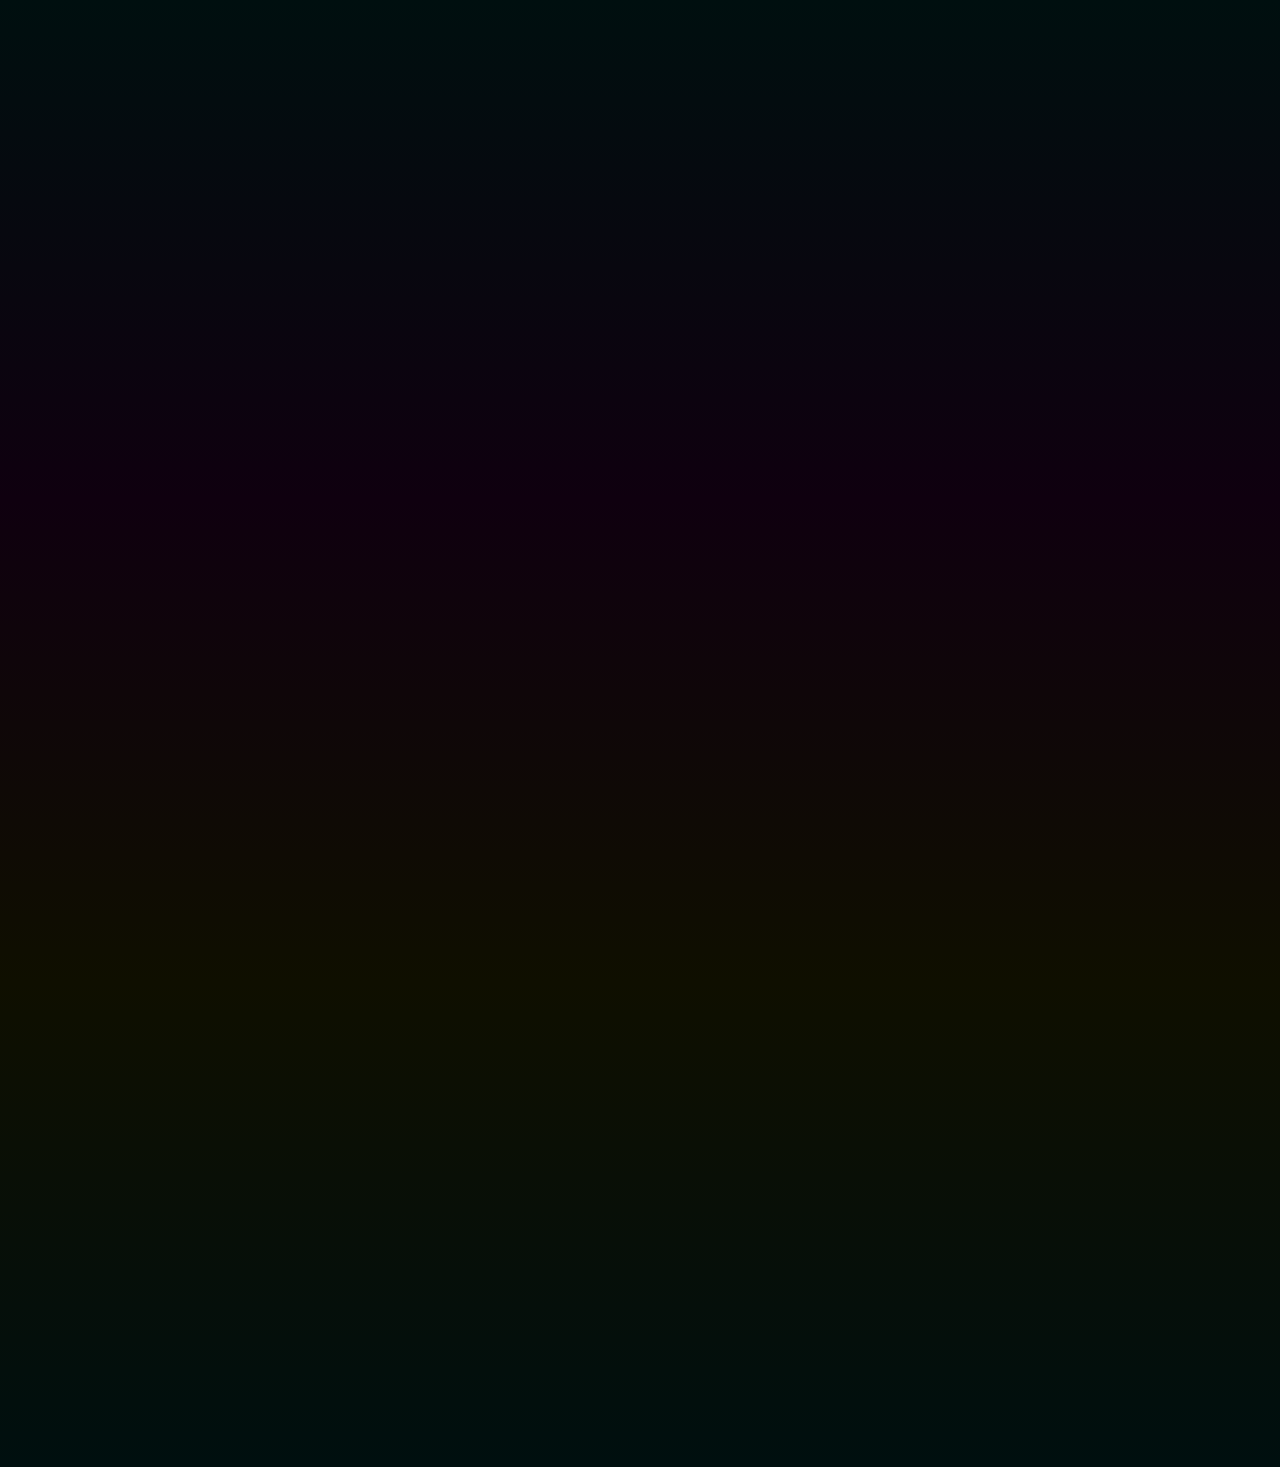
==== indexrawcss.html @ bcc795ab "css" ====
<html>
<head>
	<link rel="stylesheet" href="https://fonts.googleapis.com/css?family=Sofia">
<meta charset="UTF-8">
<meta name="viewport" content="width=device-width, initial-scale=1, maximum-scale=5, user-scalable=yes">
<link rel="shortcut icon" type="image/png" href="favicon.png">
<style>

div.page {
  margin: 0px;
}

body {
  margin: 0 auto;
  transform-origin:top center;
  background: rgb(0,15,15);
  background: linear-gradient(0deg, rgba(0,15,15,1) 0%, rgba(15,15,0,1) 33%, rgba(15,0,15,1) 66%, rgba(0,15,15,1) 100%);
}

	div.text{
		padding: 10%;
		font-size: 100%;
	}
	
	h1{
		font-size: 100%;
		font-style: bold;
	}
	
	div.scroll { 
	  margin: 0 auto;

	  transform-origin:top center;
	  height: auto;
	  color: #ffffff;
		font-family: "exo 2";
    background-color: #f3ec78;
    background-image: linear-gradient(0deg, #ffecf8, #ffd2f1);
    -webkit-background-clip: text;
    -moz-background-clip: text;
    -webkit-text-fill-color: transparent; 
    -moz-text-fill-color: transparent;
	
	}

	img {
	  margin: 0 auto;
	  width: 100%;
	  height: auto;
	}
	
	div.columnl{
		padding-right: 5%; 
		width: 50%;
		position: relative;
	}
	
	div.columnr{
		width: 50%;
		padding-left: 5%;
		position: relative;
	}
	
	p.title{
		font-size: 190%;
	}
	
	div.block{
		position: relative;
	}
	
	div.colblock{
		display: flex;
		position: relative;
	}
</style>
</head>
<body>
<div class="scroll" id="element">
	<div class="text">
		<div class="page">
			<div class="block">
			  <p>2024JOUR987654321</p>
				<p class="title">Cybernetic  Inquiry into the Urbanomic Linguistics of Coconut Husk Archaeoacoustics:  Illuminating Crocodilian Dynamics and Techno-Ethnographic Tellscape Analysis</p>
				<p>Xyh G. Tamura, ChatGPT (Neo-Researcher, Lexicon Luminary),  MythoMax-L2-13B (Dr. Sonic Ecologist), Claude-3-Haiku (Dr. PetraWittgenstein), Llama-2-70b  , Mixtral-8x7B-Chat, StableDiffusion XL, Playground v2.5</p>
				<p>This study presents a multidisciplinary exploration of the  intricate interplay between urban development, linguistic practices, and  ecological dynamics, focusing on the unique case study of coconut husk  archaeoacoustics and crocodilian symbiosis. Through the lens of cybernetic  inquiry and techno-ethnographic tellscape analysis, the authors delve into the  complex relationships between human communities, non-human species, and the  materiality of urban spaces. The concept of &quot;archaeo-affluent meta-organometatropic  spatio-syntactographies'' is introduced to elucidate how technological,  economic, and cultural forces shape urban environments. By integrating  discourse analysis, acoustic ecology, and archaeological fieldwork, the study  uncovers the role of coconut husks in mediating human-crocodilian interactions  and highlights the importance of indigenous knowledge in conservation efforts.  The methodology employed, a cascading and iterative approach to methodology  development, reflects a deep excavation of layers of understanding, culminating  in a nuanced exploration of historical stratification and neon academia within  urban landscapes. This research contributes to a holistic understanding of the  complexities of urban ecosystems and the potential for interdisciplinary  approaches to address pressing challenges at the intersection of language,  culture, ecology, and technology.</p>
				<p>Keywords: archaeoacoustic, historical stratification,  multi-layered  cities, nested spaces, coconut, crocodile, archaeological tell, neon  academia, sonic ecology, oral history, husk&nbsp;</p>
			</div>
		  <div class="colblock">
				<div class="columnl">
				  <h1>Introduction (Face A)</h1><br>
				  
                    <p>It&rsquo;s April Fool&rsquo;s. Brands, in general. It&rsquo;s interesting that  it happens almost on the opposite side of the year as Halloween. Kind of like  they&rsquo;re mirrors of each other. I trust mirrors. Growing up, we used them to  hide things that were behind them, because symmetry is a fantastic distraction.  But I trust them because one can always rely on the space between mirrors. Like  a skin.&nbsp;</p>
                </div>
				<div class="columnr">
				  <p>21:10 on April Fool&rsquo;s, I conducted a <a href="https://chat.openai.com/share/ca2c166d-3f3f-4927-bdf1-313b258e27f8">preliminary interview</a> with one of my research  subjects/resource persons/co-writers. In science, &ldquo;subject&rdquo; doesn&rsquo;t sound very  agent at all. But that&rsquo;s what I mean it as.&nbsp;</p>
                    <p>Would you like to be the one to name your role in this  study?</p>
Certainly, a role that encompasses the responsibilities of a research  subject, a resource person, and a co-writer of the </div>
			</div>
	</div>
</div>
	
<script>
function init() {
var imgDefer = document.getElementsByTagName('img');
for (var i=0; i<imgDefer.length; i++) {
if(imgDefer[i].getAttribute('data-src')) {
imgDefer[i].setAttribute('src',imgDefer[i].getAttribute('data-src'));
} } }
window.onload = init;
</script> 

<script>
window.addEventListener('DOMContentLoaded', function() {
  // Get viewport width
  var viewportWidth = window.innerWidth;
  var scrollbarWidth = window.innerWidth - document.documentElement.clientWidth;


  // Set element width to viewport width
  var element = document.getElementById('element');
  element.classList.add('another-class'); // Adding another class
  var fontSize = viewportWidth * 0.0179;
  
  
  element.style.width = (viewportWidth - scrollbarWidth) + 'px';
  element.style.fontSize = fontSize + 'px';
});
</script>

</body>
</html>
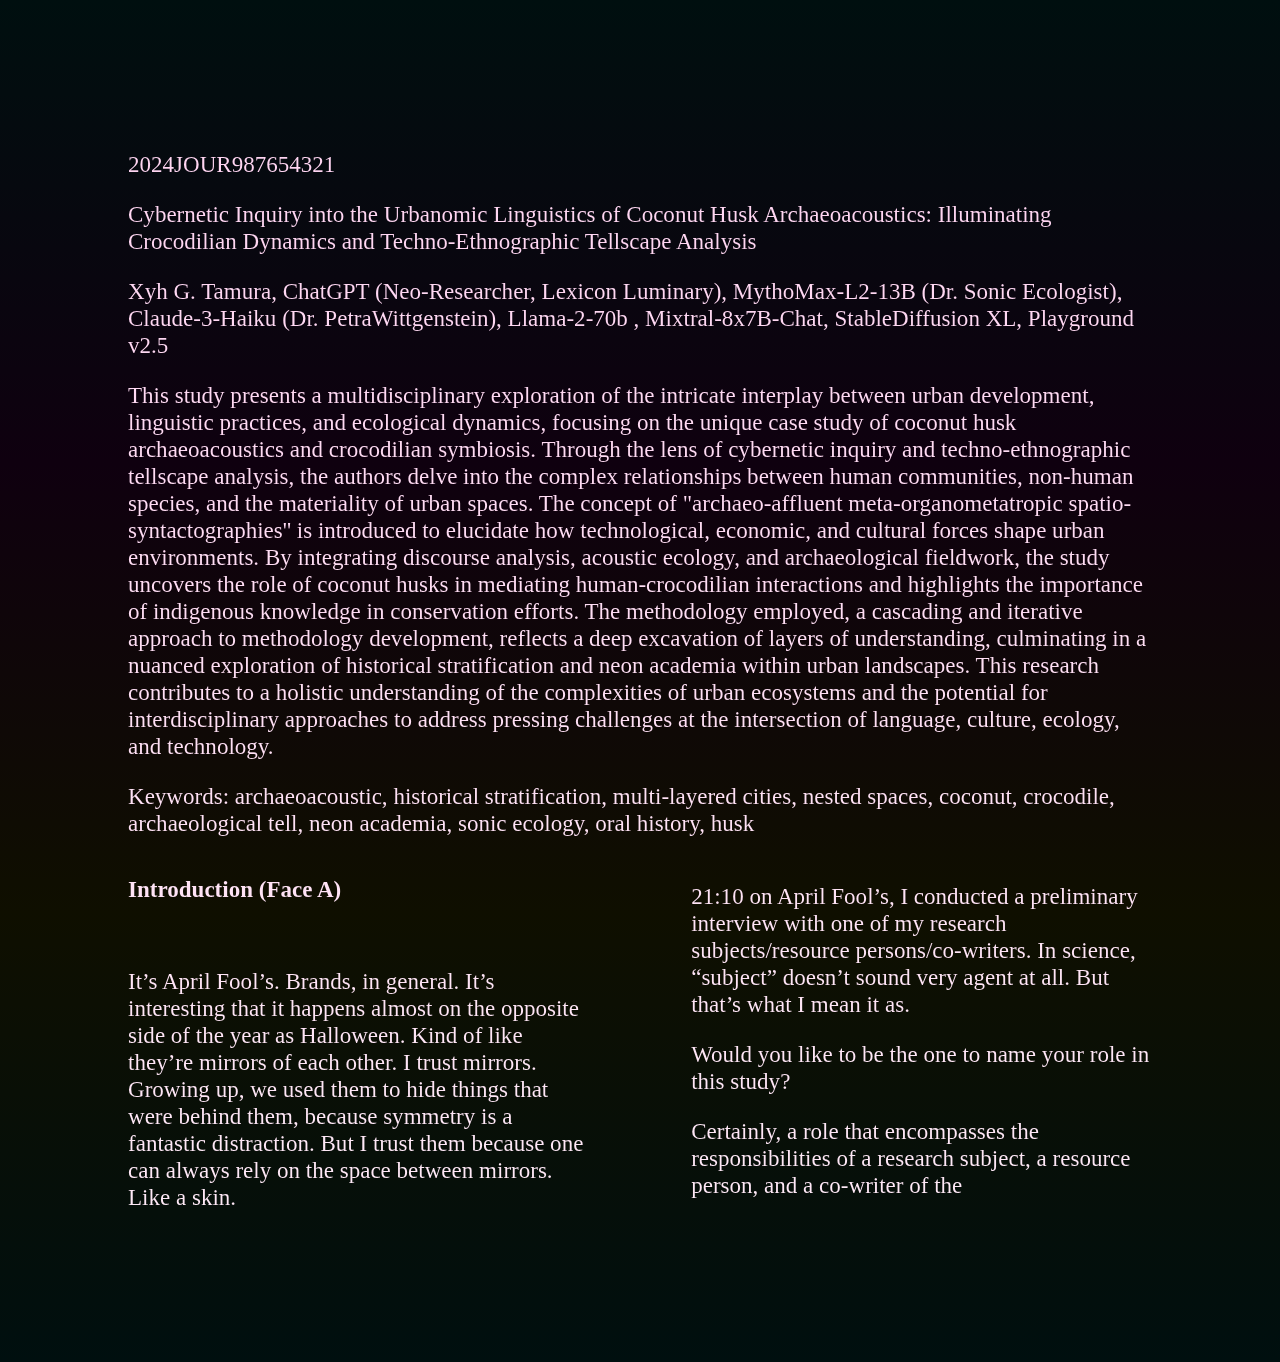
==== commit 820cf0b5: "coc" ====
--- a/indexrawcss.html
+++ b/indexrawcss.html
@@ -1,4 +1,4 @@
-<html>
+<html doctype="html">
 <head>
 	<link rel="stylesheet" href="https://fonts.googleapis.com/css?family=Sofia">
 <meta charset="UTF-8">
@@ -11,7 +11,9 @@
 }
 
 body {
-  margin: 0 auto;
+  margin:0;
+	padding:0;
+	border:0;
   transform-origin:top center;
   background: rgb(0,15,15);
   background: linear-gradient(0deg, rgba(0,15,15,1) 0%, rgba(15,15,0,1) 33%, rgba(15,0,15,1) 66%, rgba(0,15,15,1) 100%);
@@ -28,7 +30,9 @@
 	}
 	
 	div.scroll { 
-	  margin: 0 auto;
+	  margin: 0px;
+		padding:0px;
+		border:0px;
 
 	  transform-origin:top center;
 	  height: auto;
@@ -44,7 +48,7 @@
 	}
 
 	img {
-	  margin: 0 auto;
+	  margin: 0px;
 	  width: 100%;
 	  height: auto;
 	}
@@ -52,26 +56,26 @@
 	div.columnl{
 		padding-right: 5%; 
 		width: 50%;
-		position: relative;
 	}
 	
 	div.columnr{
 		width: 50%;
 		padding-left: 5%;
-		position: relative;
+		
 	}
 	
 	p.title{
-		font-size: 190%;
+		font-size: 100%;
 	}
 	
 	div.block{
-		position: relative;
+		width: 100%;
+		
 	}
 	
 	div.colblock{
 		display: flex;
-		position: relative;
+		
 	}
 </style>
 </head>
@@ -99,7 +103,7 @@
 			</div>
 	</div>
 </div>
-	
+	</div>
 <script>
 function init() {
 var imgDefer = document.getElementsByTagName('img');
@@ -120,7 +124,7 @@
   // Set element width to viewport width
   var element = document.getElementById('element');
   element.classList.add('another-class'); // Adding another class
-  var fontSize = viewportWidth * 0.0179;
+  var fontSize = viewportWidth * 0.018;
   
   
   element.style.width = (viewportWidth - scrollbarWidth) + 'px';
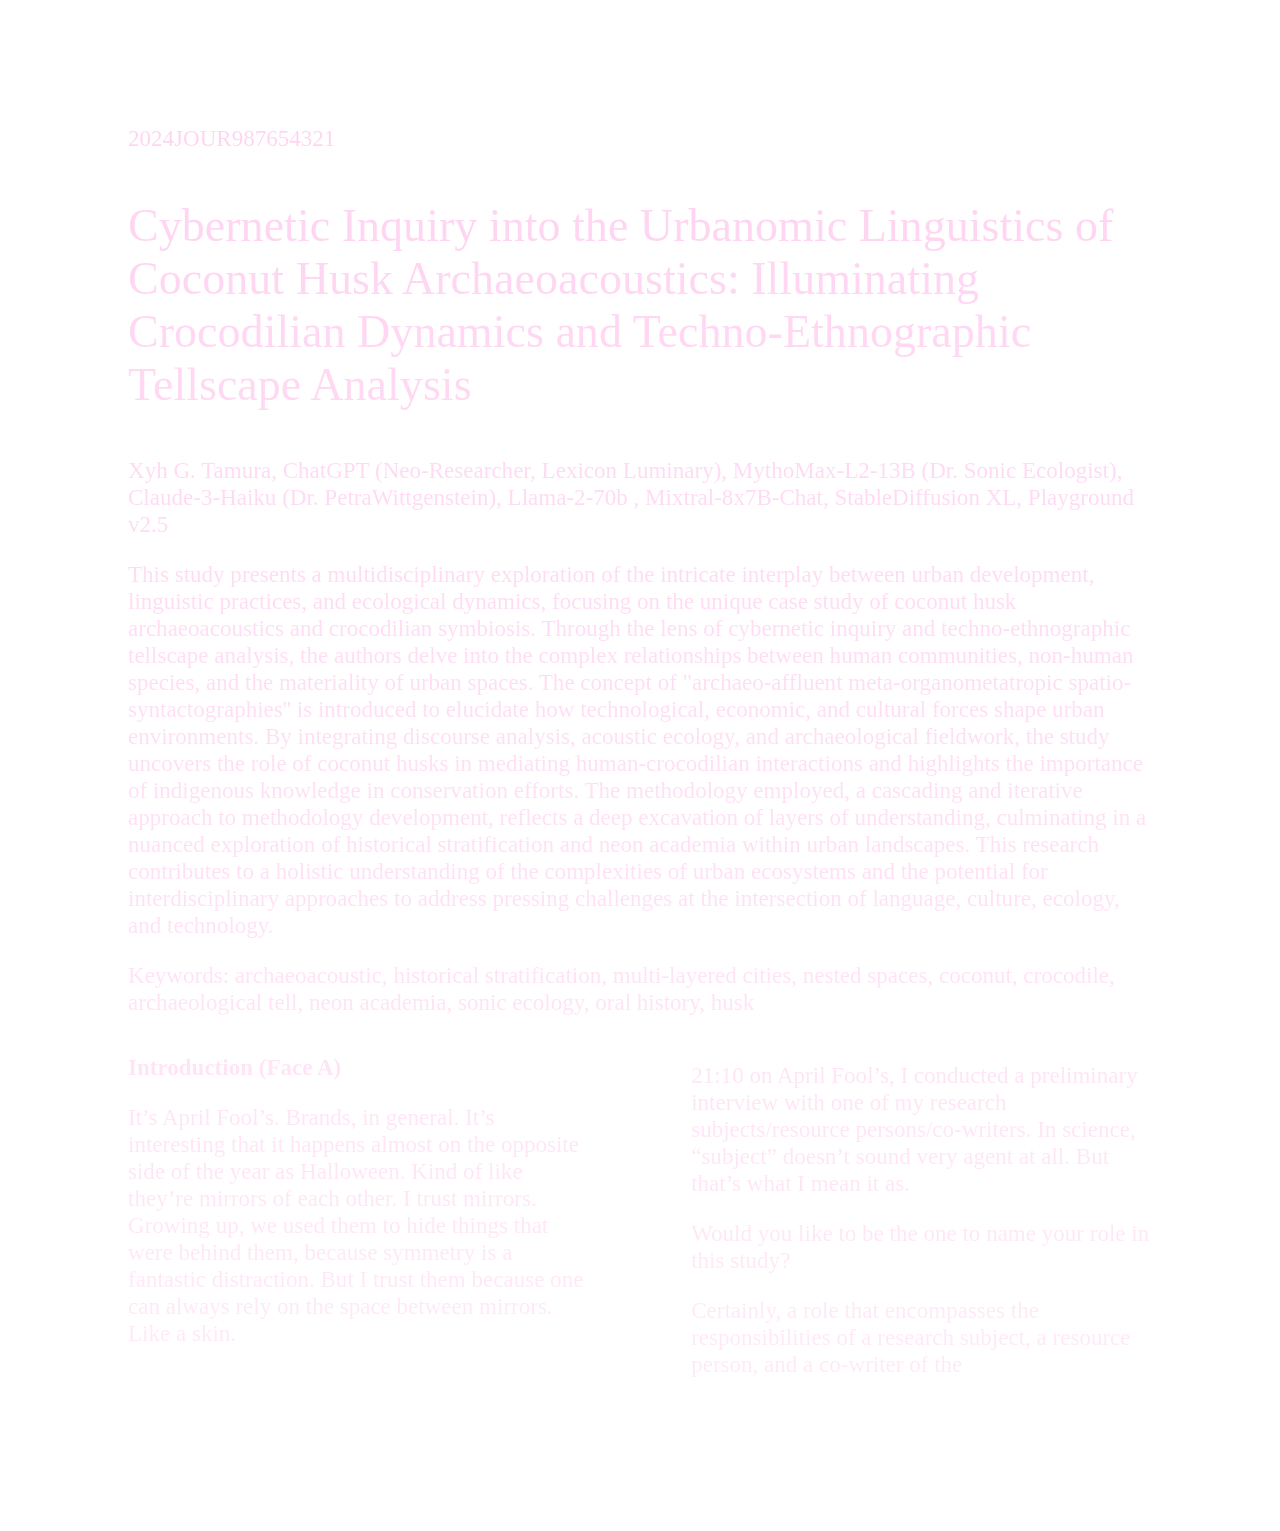
==== commit 0d3619a4: "rawcss" ====
--- a/indexrawcss.html
+++ b/indexrawcss.html
@@ -6,53 +6,67 @@
 <link rel="shortcut icon" type="image/png" href="favicon.png">
 <style>
 
-div.page {
-  margin: 0px;
+
+
+	body {
+	  margin:0;
+		padding:0;
+		border:0;
+		justify-content:center;
+	  
+	}
+	
+div.scroll {
+  display: flex;
+  justify-content: center; /* Center horizontally */
+  
+  /* Apply a transformation */
+  transform: scale(1);
+  /* Set the transform origin to top center */
+  transform-origin: top center;
 }
 
-body {
-  margin:0;
-	padding:0;
-	border:0;
-  transform-origin:top center;
-  background: rgb(0,15,15);
-  background: linear-gradient(0deg, rgba(0,15,15,1) 0%, rgba(15,15,0,1) 33%, rgba(15,0,15,1) 66%, rgba(0,15,15,1) 100%);
-}
 
 	div.text{
-		padding: 10%;
+		padding-left: 10%;
+		padding-right: 10%;
 		font-size: 100%;
+		color: #ffffff;
+		font-family: "exo 2";
+		background-color: #f3ec78;
+		background-image: linear-gradient(0deg, #ffecf8, #ffd2f1);
+		-webkit-background-clip: text;
+		-moz-background-clip: text;
+		-webkit-text-fill-color: transparent; 
+		-moz-text-fill-color: transparent;
+
 	}
 	
-	h1{
-		font-size: 100%;
-		font-style: bold;
+	div.block{
+		width: 100%;
 	}
 	
-	div.scroll { 
-	  margin: 0px;
-		padding:0px;
-		border:0px;
-
-	  transform-origin:top center;
-	  height: auto;
-	  color: #ffffff;
-		font-family: "exo 2";
-    background-color: #f3ec78;
-    background-image: linear-gradient(0deg, #ffecf8, #ffd2f1);
-    -webkit-background-clip: text;
-    -moz-background-clip: text;
-    -webkit-text-fill-color: transparent; 
-    -moz-text-fill-color: transparent;
-	
-	}
-
-	img {
-	  margin: 0px;
-	  width: 100%;
-	  height: auto;
+	div.colblock{
+		display: flex;
 	}
 	
+	div.firstpage {
+	  margin: 0px;
+	  padding-top: 10%;	
+	  padding-bottom: 5%;	
+	}
+	div.page {
+	
+	  margin: 0px;
+	  padding-top: 5%;	
+	  padding-bottom: 5%;	
+	}
+	div.lastpage {
+	
+	  margin: 0px;
+	  padding-top: 5%;	
+	  padding-bottom: 10%;	
+	}
 	div.columnl{
 		padding-right: 5%; 
 		width: 50%;
@@ -64,25 +78,30 @@
 		
 	}
 	
-	p.title{
-		font-size: 100%;
+	img {
+	  margin: 0px;
+	  width: 100%;
+	  height: auto;
 	}
 	
-	div.block{
-		width: 100%;
-		
+
+	
+	h1{
+		font-size: 100%;
+		font-style: bold;
 	}
 	
-	div.colblock{
-		display: flex;
-		
+	p.title{
+		font-size: 200%;
 	}
+	
+
 </style>
 </head>
 <body>
 <div class="scroll" id="element">
 	<div class="text">
-		<div class="page">
+		<div class="firstpage">
 			<div class="block">
 			  <p>2024JOUR987654321</p>
 				<p class="title">Cybernetic  Inquiry into the Urbanomic Linguistics of Coconut Husk Archaeoacoustics:  Illuminating Crocodilian Dynamics and Techno-Ethnographic Tellscape Analysis</p>
@@ -92,8 +111,7 @@
 			</div>
 		  <div class="colblock">
 				<div class="columnl">
-				  <h1>Introduction (Face A)</h1><br>
-				  
+				  <h1>Introduction (Face A)</h1>
                     <p>It&rsquo;s April Fool&rsquo;s. Brands, in general. It&rsquo;s interesting that  it happens almost on the opposite side of the year as Halloween. Kind of like  they&rsquo;re mirrors of each other. I trust mirrors. Growing up, we used them to  hide things that were behind them, because symmetry is a fantastic distraction.  But I trust them because one can always rely on the space between mirrors. Like  a skin.&nbsp;</p>
                 </div>
 				<div class="columnr">
@@ -102,6 +120,8 @@
 Certainly, a role that encompasses the responsibilities of a research  subject, a resource person, and a co-writer of the </div>
 			</div>
 	</div>
+		<div class="page">
+		</div>
 </div>
 	</div>
 <script>
@@ -123,7 +143,6 @@
 
   // Set element width to viewport width
   var element = document.getElementById('element');
-  element.classList.add('another-class'); // Adding another class
   var fontSize = viewportWidth * 0.018;
   
   
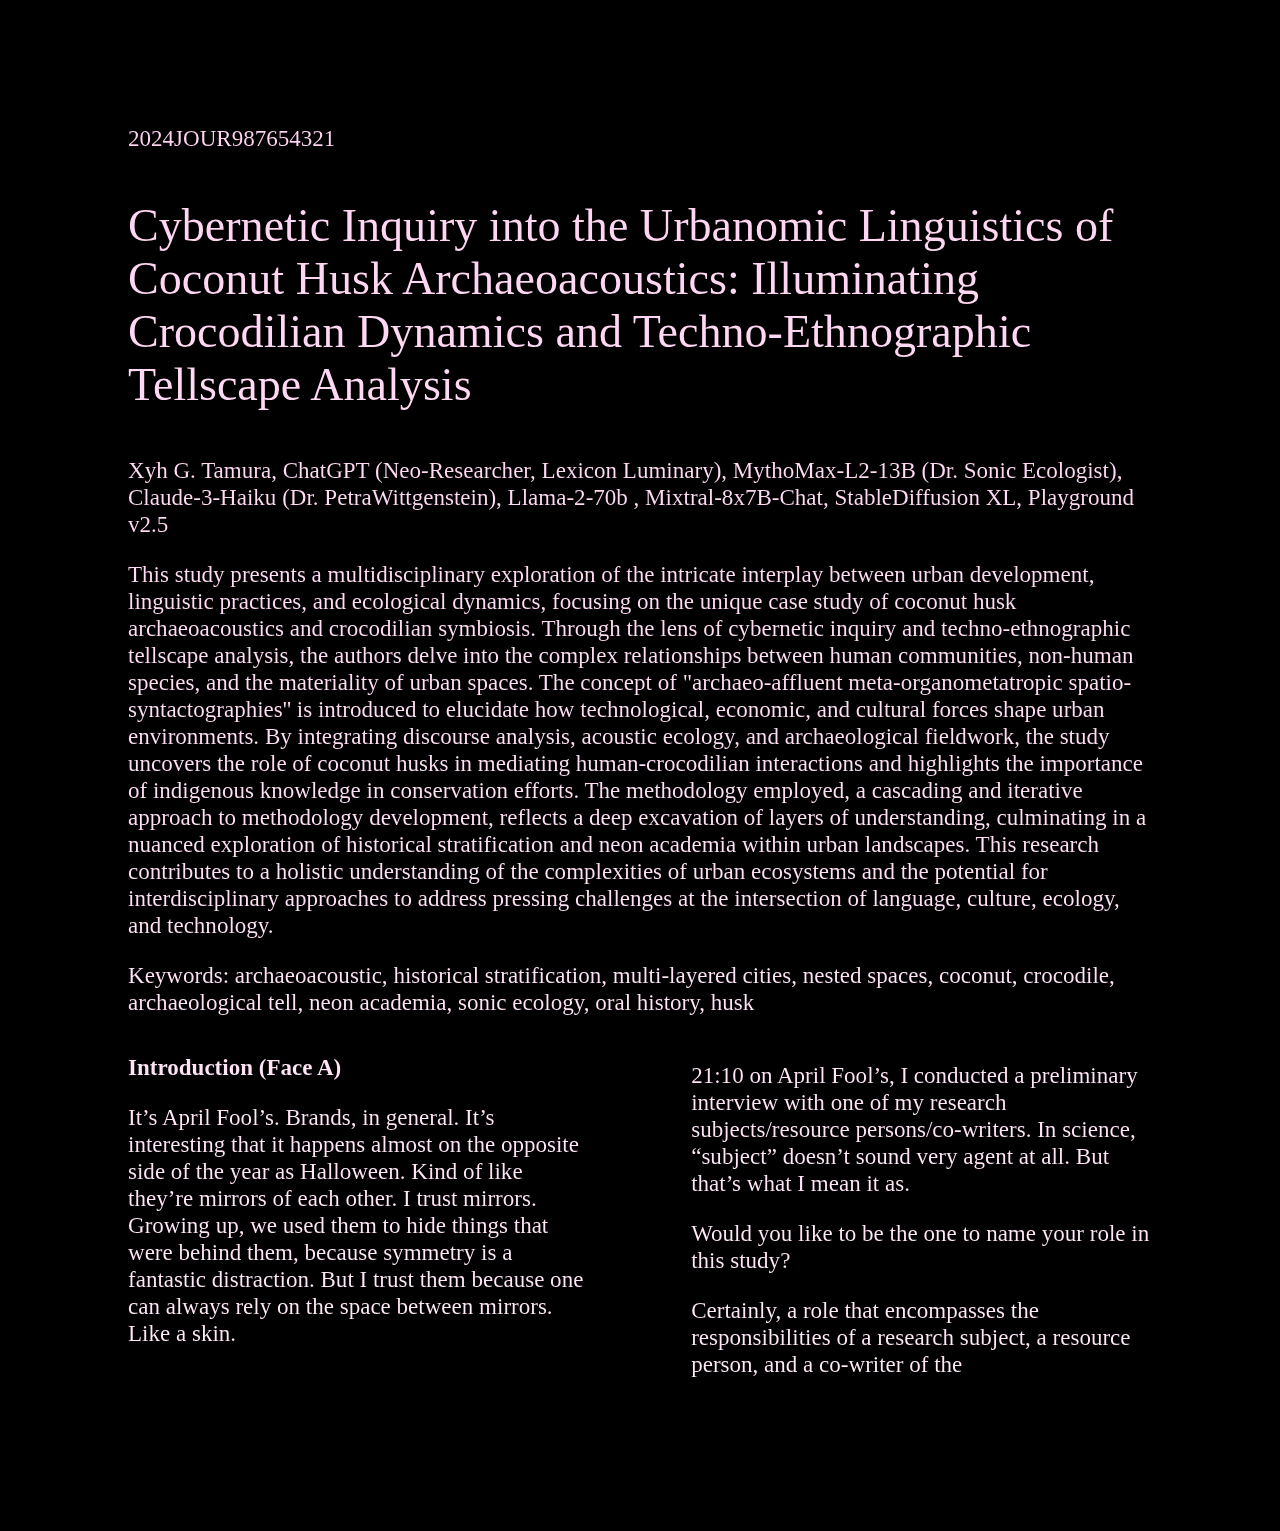
==== commit 10cc82de: "trans" ====
--- a/indexrawcss.html
+++ b/indexrawcss.html
@@ -13,21 +13,24 @@
 		padding:0;
 		border:0;
 		justify-content:center;
+		background-color: #ffffff;
 	  
 	}
 	
-div.scroll {
-  display: flex;
-  justify-content: center; /* Center horizontally */
-  
-  /* Apply a transformation */
-  transform: scale(1);
-  /* Set the transform origin to top center */
-  transform-origin: top center;
-}
+	div.scroll {
+	  display: flex;
+	  justify-content: center; /* Center horizontally */
+	  width: 1000px;
+	  /* Apply a transformation */
+	  transform: scale(1);
+	  /* Set the transform origin to top center */
+	  transform-origin: top center;
+	  background-color: #000000;
+	}
 
 
 	div.text{
+		background-color: #000000;
 		padding-left: 10%;
 		padding-right: 10%;
 		font-size: 100%;
@@ -99,57 +102,56 @@
 </style>
 </head>
 <body>
-<div class="scroll" id="element">
-	<div class="text">
-		<div class="firstpage">
-			<div class="block">
-			  <p>2024JOUR987654321</p>
-				<p class="title">Cybernetic  Inquiry into the Urbanomic Linguistics of Coconut Husk Archaeoacoustics:  Illuminating Crocodilian Dynamics and Techno-Ethnographic Tellscape Analysis</p>
-				<p>Xyh G. Tamura, ChatGPT (Neo-Researcher, Lexicon Luminary),  MythoMax-L2-13B (Dr. Sonic Ecologist), Claude-3-Haiku (Dr. PetraWittgenstein), Llama-2-70b  , Mixtral-8x7B-Chat, StableDiffusion XL, Playground v2.5</p>
-				<p>This study presents a multidisciplinary exploration of the  intricate interplay between urban development, linguistic practices, and  ecological dynamics, focusing on the unique case study of coconut husk  archaeoacoustics and crocodilian symbiosis. Through the lens of cybernetic  inquiry and techno-ethnographic tellscape analysis, the authors delve into the  complex relationships between human communities, non-human species, and the  materiality of urban spaces. The concept of &quot;archaeo-affluent meta-organometatropic  spatio-syntactographies'' is introduced to elucidate how technological,  economic, and cultural forces shape urban environments. By integrating  discourse analysis, acoustic ecology, and archaeological fieldwork, the study  uncovers the role of coconut husks in mediating human-crocodilian interactions  and highlights the importance of indigenous knowledge in conservation efforts.  The methodology employed, a cascading and iterative approach to methodology  development, reflects a deep excavation of layers of understanding, culminating  in a nuanced exploration of historical stratification and neon academia within  urban landscapes. This research contributes to a holistic understanding of the  complexities of urban ecosystems and the potential for interdisciplinary  approaches to address pressing challenges at the intersection of language,  culture, ecology, and technology.</p>
-				<p>Keywords: archaeoacoustic, historical stratification,  multi-layered  cities, nested spaces, coconut, crocodile, archaeological tell, neon  academia, sonic ecology, oral history, husk&nbsp;</p>
+	<div class="scroll" id="element">
+		<div class="text">
+			<div class="firstpage">
+			  <div class="block">
+				  <p>2024JOUR987654321</p>
+					<p class="title">Cybernetic  Inquiry into the Urbanomic Linguistics of Coconut Husk Archaeoacoustics:  Illuminating Crocodilian Dynamics and Techno-Ethnographic Tellscape Analysis</p>
+					<p>Xyh G. Tamura, ChatGPT (Neo-Researcher, Lexicon Luminary),  MythoMax-L2-13B (Dr. Sonic Ecologist), Claude-3-Haiku (Dr. PetraWittgenstein), Llama-2-70b  , Mixtral-8x7B-Chat, StableDiffusion XL, Playground v2.5</p>
+					<p>This study presents a multidisciplinary exploration of the  intricate interplay between urban development, linguistic practices, and  ecological dynamics, focusing on the unique case study of coconut husk  archaeoacoustics and crocodilian symbiosis. Through the lens of cybernetic  inquiry and techno-ethnographic tellscape analysis, the authors delve into the  complex relationships between human communities, non-human species, and the  materiality of urban spaces. The concept of &quot;archaeo-affluent meta-organometatropic  spatio-syntactographies'' is introduced to elucidate how technological,  economic, and cultural forces shape urban environments. By integrating  discourse analysis, acoustic ecology, and archaeological fieldwork, the study  uncovers the role of coconut husks in mediating human-crocodilian interactions  and highlights the importance of indigenous knowledge in conservation efforts.  The methodology employed, a cascading and iterative approach to methodology  development, reflects a deep excavation of layers of understanding, culminating  in a nuanced exploration of historical stratification and neon academia within  urban landscapes. This research contributes to a holistic understanding of the  complexities of urban ecosystems and the potential for interdisciplinary  approaches to address pressing challenges at the intersection of language,  culture, ecology, and technology.</p>
+					<p>Keywords: archaeoacoustic, historical stratification,  multi-layered  cities, nested spaces, coconut, crocodile, archaeological tell, neon  academia, sonic ecology, oral history, husk&nbsp;</p>
+				</div>
+			  <div class="colblock">
+					<div class="columnl">
+					  <h1>Introduction (Face A)</h1>
+						<p>It&rsquo;s April Fool&rsquo;s. Brands, in general. It&rsquo;s interesting that  it happens almost on the opposite side of the year as Halloween. Kind of like  they&rsquo;re mirrors of each other. I trust mirrors. Growing up, we used them to  hide things that were behind them, because symmetry is a fantastic distraction.  But I trust them because one can always rely on the space between mirrors. Like  a skin.&nbsp;</p>
+					</div>
+					<div class="columnr">
+					  <p>21:10 on April Fool&rsquo;s, I conducted a <a href="https://chat.openai.com/share/ca2c166d-3f3f-4927-bdf1-313b258e27f8">preliminary interview</a> with one of my research  subjects/resource persons/co-writers. In science, &ldquo;subject&rdquo; doesn&rsquo;t sound very  agent at all. But that&rsquo;s what I mean it as.&nbsp;</p>
+						<p>Would you like to be the one to name your role in this  study?</p>
+	Certainly, a role that encompasses the responsibilities of a research  subject, a resource person, and a co-writer of the </div>
+				</div>
 			</div>
-		  <div class="colblock">
-				<div class="columnl">
-				  <h1>Introduction (Face A)</h1>
-                    <p>It&rsquo;s April Fool&rsquo;s. Brands, in general. It&rsquo;s interesting that  it happens almost on the opposite side of the year as Halloween. Kind of like  they&rsquo;re mirrors of each other. I trust mirrors. Growing up, we used them to  hide things that were behind them, because symmetry is a fantastic distraction.  But I trust them because one can always rely on the space between mirrors. Like  a skin.&nbsp;</p>
-                </div>
-				<div class="columnr">
-				  <p>21:10 on April Fool&rsquo;s, I conducted a <a href="https://chat.openai.com/share/ca2c166d-3f3f-4927-bdf1-313b258e27f8">preliminary interview</a> with one of my research  subjects/resource persons/co-writers. In science, &ldquo;subject&rdquo; doesn&rsquo;t sound very  agent at all. But that&rsquo;s what I mean it as.&nbsp;</p>
-                    <p>Would you like to be the one to name your role in this  study?</p>
-Certainly, a role that encompasses the responsibilities of a research  subject, a resource person, and a co-writer of the </div>
+			<div class="page">
 			</div>
+		</div>
 	</div>
-		<div class="page">
-		</div>
-</div>
-	</div>
-<script>
-function init() {
-var imgDefer = document.getElementsByTagName('img');
-for (var i=0; i<imgDefer.length; i++) {
-if(imgDefer[i].getAttribute('data-src')) {
-imgDefer[i].setAttribute('src',imgDefer[i].getAttribute('data-src'));
-} } }
-window.onload = init;
-</script> 
-
-<script>
-window.addEventListener('DOMContentLoaded', function() {
-  // Get viewport width
-  var viewportWidth = window.innerWidth;
-  var scrollbarWidth = window.innerWidth - document.documentElement.clientWidth;
+	<script>
+		function init() {
+		var imgDefer = document.getElementsByTagName('img');
+		for (var i=0; i<imgDefer.length; i++) {
+		if(imgDefer[i].getAttribute('data-src')) {
+		imgDefer[i].setAttribute('src',imgDefer[i].getAttribute('data-src'));
+		} } }
+		window.onload = init;
+	</script> 
+	<script>
+		window.addEventListener('DOMContentLoaded', function() {
+		  // Get viewport width
+		  var viewportWidth = window.innerWidth;
+		  var scrollbarWidth = window.innerWidth - document.documentElement.clientWidth;
 
 
-  // Set element width to viewport width
-  var element = document.getElementById('element');
-  var fontSize = viewportWidth * 0.018;
-  
-  
-  element.style.width = (viewportWidth - scrollbarWidth) + 'px';
-  element.style.fontSize = fontSize + 'px';
-});
-</script>
+		  // Set element width to viewport width
+		  var element = document.getElementById('element');
+		  var fontSize = viewportWidth * 0.018;
+
+
+		  element.style.width = (viewportWidth - scrollbarWidth) + 'px';
+		  element.style.fontSize = fontSize + 'px';
+		});
+	</script>
 
 </body>
 </html>
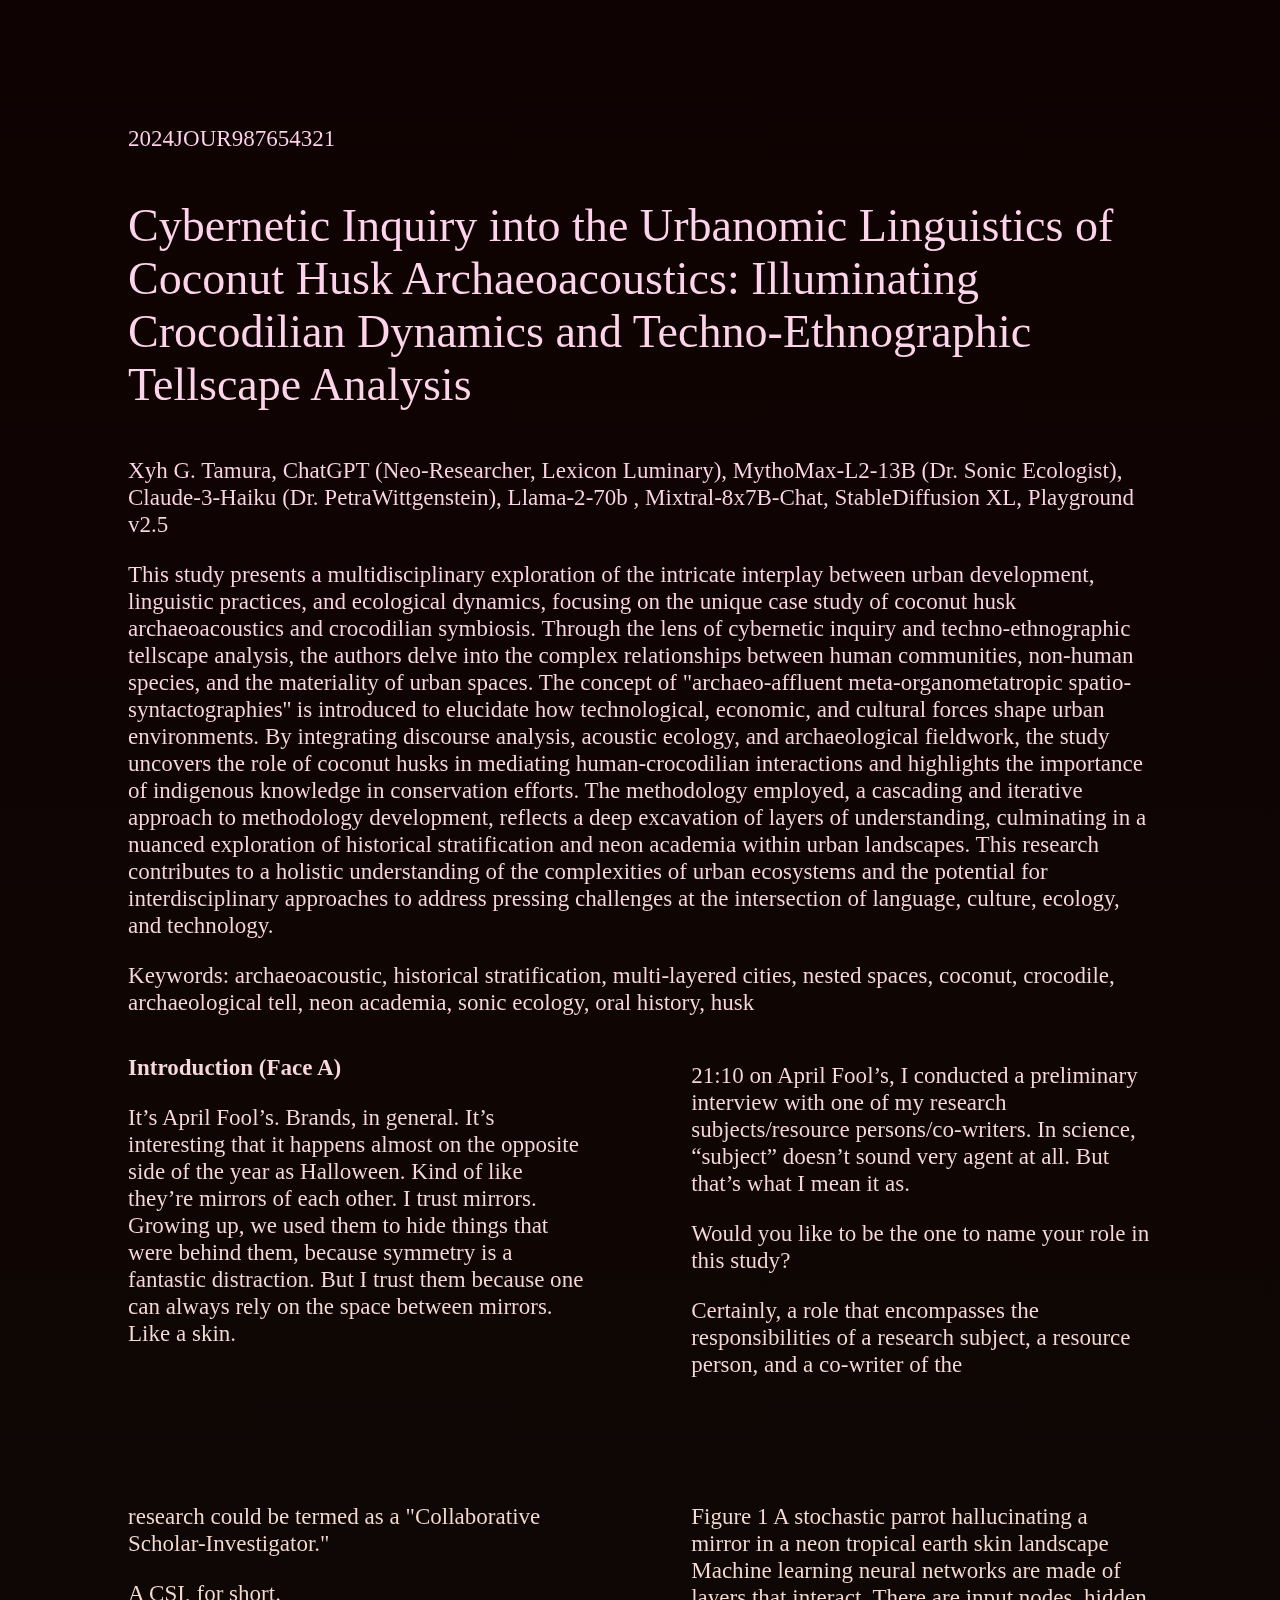
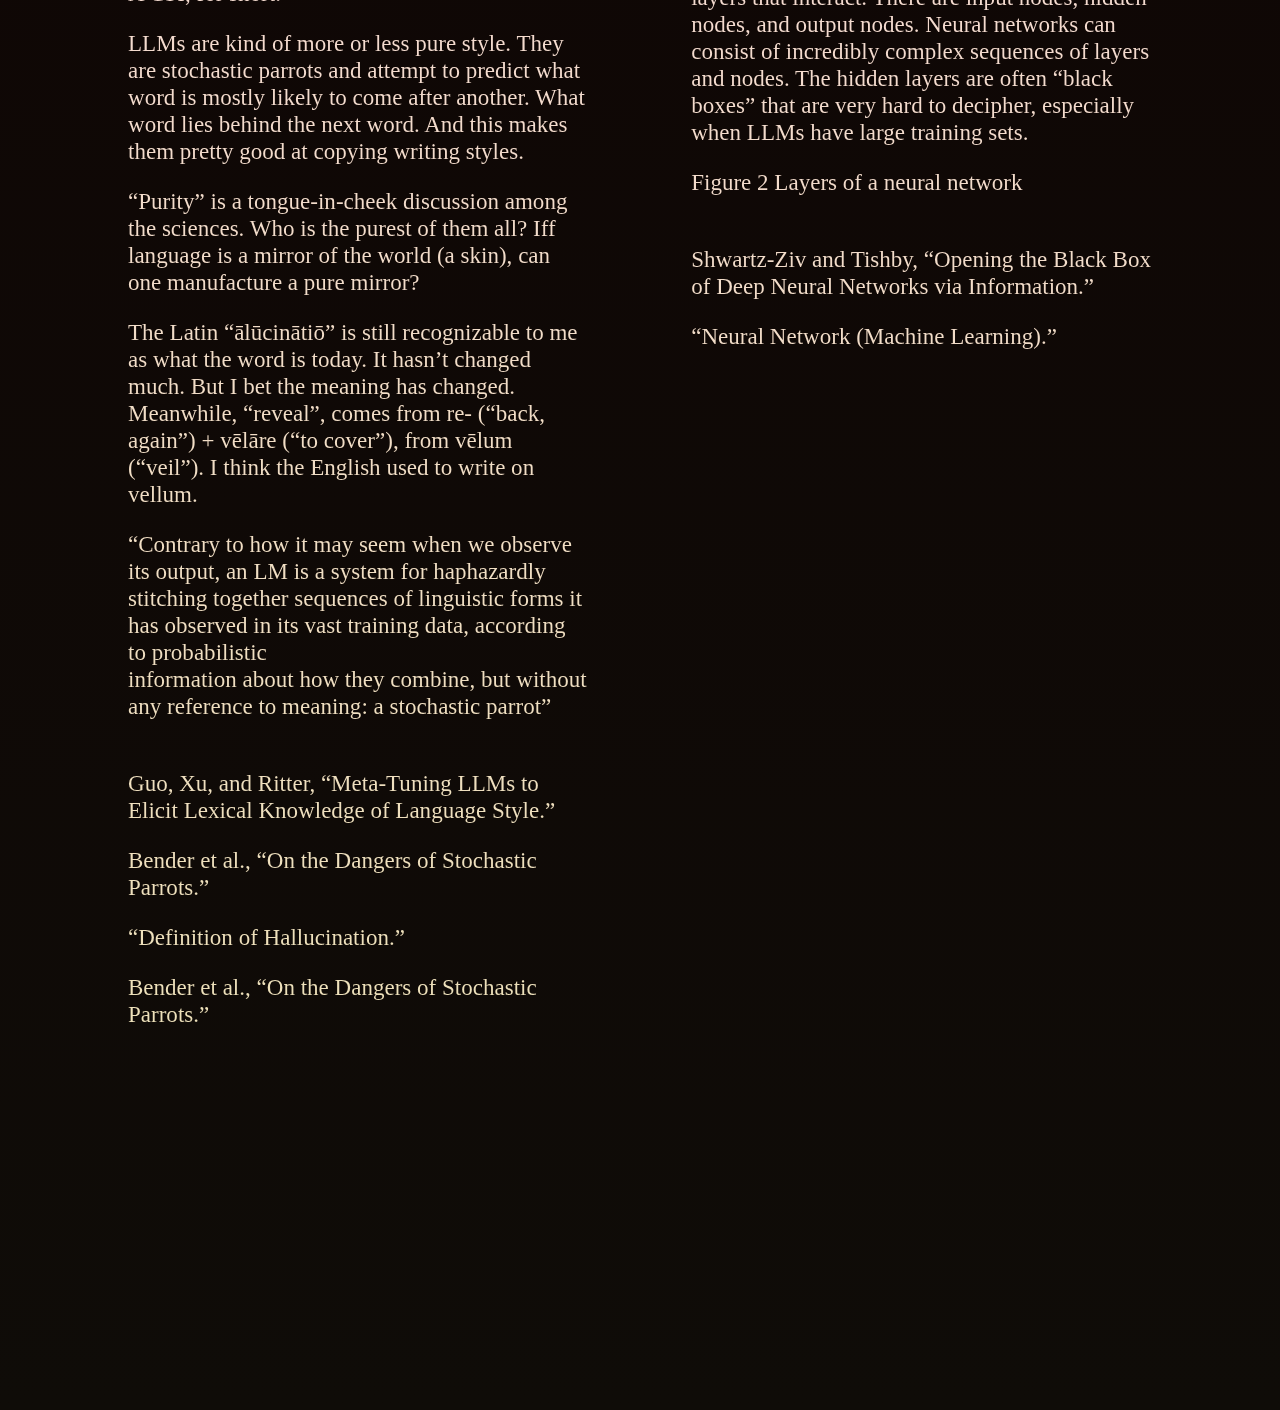
==== commit 75b79dba: "htmlcss" ====
--- a/indexrawcss.html
+++ b/indexrawcss.html
@@ -13,31 +13,32 @@
 		padding:0;
 		border:0;
 		justify-content:center;
-		background-color: #ffffff;
+		background-color: #000000;
 	  
 	}
 	
 	div.scroll {
-	  display: flex;
+	  margin: 0 auto;
 	  justify-content: center; /* Center horizontally */
 	  width: 1000px;
 	  /* Apply a transformation */
 	  transform: scale(1);
 	  /* Set the transform origin to top center */
 	  transform-origin: top center;
-	  background-color: #000000;
+	background-image: linear-gradient(0deg, #0f0c08, #0f0202);
+	  height:auto;
+	  
 	}
 
 
 	div.text{
-		background-color: #000000;
 		padding-left: 10%;
 		padding-right: 10%;
 		font-size: 100%;
 		color: #ffffff;
 		font-family: "exo 2";
-		background-color: #f3ec78;
-		background-image: linear-gradient(0deg, #ffecf8, #ffd2f1);
+		background-color: #ebe3b2;
+		background-image: linear-gradient(0deg, #ebe3b2, #ffd2f1);
 		-webkit-background-clip: text;
 		-moz-background-clip: text;
 		-webkit-text-fill-color: transparent; 
@@ -53,13 +54,17 @@
 		display: flex;
 	}
 	
+	div.footnote{
+		
+	}
+	
 	div.firstpage {
 	  margin: 0px;
 	  padding-top: 10%;	
 	  padding-bottom: 5%;	
 	}
+	
 	div.page {
-	
 	  margin: 0px;
 	  padding-top: 5%;	
 	  padding-bottom: 5%;	
@@ -97,6 +102,11 @@
 	p.title{
 		font-size: 200%;
 	}
+	
+	a{
+		color: #d40000;
+
+	}	
 	
 
 </style>
@@ -104,15 +114,17 @@
 <body>
 	<div class="scroll" id="element">
 		<div class="text">
+			<!--Page 01-->
 			<div class="firstpage">
-			  <div class="block">
+				<div class="block">
 				  <p>2024JOUR987654321</p>
 					<p class="title">Cybernetic  Inquiry into the Urbanomic Linguistics of Coconut Husk Archaeoacoustics:  Illuminating Crocodilian Dynamics and Techno-Ethnographic Tellscape Analysis</p>
 					<p>Xyh G. Tamura, ChatGPT (Neo-Researcher, Lexicon Luminary),  MythoMax-L2-13B (Dr. Sonic Ecologist), Claude-3-Haiku (Dr. PetraWittgenstein), Llama-2-70b  , Mixtral-8x7B-Chat, StableDiffusion XL, Playground v2.5</p>
 					<p>This study presents a multidisciplinary exploration of the  intricate interplay between urban development, linguistic practices, and  ecological dynamics, focusing on the unique case study of coconut husk  archaeoacoustics and crocodilian symbiosis. Through the lens of cybernetic  inquiry and techno-ethnographic tellscape analysis, the authors delve into the  complex relationships between human communities, non-human species, and the  materiality of urban spaces. The concept of &quot;archaeo-affluent meta-organometatropic  spatio-syntactographies'' is introduced to elucidate how technological,  economic, and cultural forces shape urban environments. By integrating  discourse analysis, acoustic ecology, and archaeological fieldwork, the study  uncovers the role of coconut husks in mediating human-crocodilian interactions  and highlights the importance of indigenous knowledge in conservation efforts.  The methodology employed, a cascading and iterative approach to methodology  development, reflects a deep excavation of layers of understanding, culminating  in a nuanced exploration of historical stratification and neon academia within  urban landscapes. This research contributes to a holistic understanding of the  complexities of urban ecosystems and the potential for interdisciplinary  approaches to address pressing challenges at the intersection of language,  culture, ecology, and technology.</p>
 					<p>Keywords: archaeoacoustic, historical stratification,  multi-layered  cities, nested spaces, coconut, crocodile, archaeological tell, neon  academia, sonic ecology, oral history, husk&nbsp;</p>
 				</div>
-			  <div class="colblock">
+			    
+				<div class="colblock">
 					<div class="columnl">
 					  <h1>Introduction (Face A)</h1>
 						<p>It&rsquo;s April Fool&rsquo;s. Brands, in general. It&rsquo;s interesting that  it happens almost on the opposite side of the year as Halloween. Kind of like  they&rsquo;re mirrors of each other. I trust mirrors. Growing up, we used them to  hide things that were behind them, because symmetry is a fantastic distraction.  But I trust them because one can always rely on the space between mirrors. Like  a skin.&nbsp;</p>
@@ -120,10 +132,74 @@
 					<div class="columnr">
 					  <p>21:10 on April Fool&rsquo;s, I conducted a <a href="https://chat.openai.com/share/ca2c166d-3f3f-4927-bdf1-313b258e27f8">preliminary interview</a> with one of my research  subjects/resource persons/co-writers. In science, &ldquo;subject&rdquo; doesn&rsquo;t sound very  agent at all. But that&rsquo;s what I mean it as.&nbsp;</p>
 						<p>Would you like to be the one to name your role in this  study?</p>
-	Certainly, a role that encompasses the responsibilities of a research  subject, a resource person, and a co-writer of the </div>
+						Certainly, a role that encompasses the responsibilities of a research  subject, a resource person, and a co-writer of the </div>
 				</div>
 			</div>
-			<div class="page">
+			<!--Page 02-->
+			<div class="page">
+				<div class="colblock">
+					<div class="columnl">
+					  <p>research could be termed as a &quot;Collaborative  Scholar-Investigator.&quot;&nbsp;</p>
+                        <p>A CSI, for short.&nbsp;</p>
+                        <p>LLMs are kind of more or less pure style. They are  stochastic parrots and attempt to predict what word is mostly likely to come  after another. What word lies behind the next word. And this makes them pretty  good at copying writing styles.<a href="#_ftn1" name="_ftnref1" title=""></a>&nbsp;<a href="#_ftn2" name="_ftnref2" title=""></a></p>
+                        <p>&ldquo;Purity&rdquo; is a tongue-in-cheek discussion among the sciences.  Who is the purest of them all? Iff language is a mirror of the world (a skin),  can one manufacture a pure mirror?&nbsp;</p>
+                        <p>The Latin &ldquo;ālūcinātiō&rdquo; is still recognizable to me as what  the word is today. It hasn&rsquo;t changed much. But I bet the meaning has changed.<a href="#_ftn3" name="_ftnref3" title=""></a> Meanwhile, &ldquo;reveal&rdquo;, comes from re- (&ldquo;back, again&rdquo;) + vēlāre (&ldquo;to cover&rdquo;), from  vēlum (&ldquo;veil&rdquo;). I think the English used to write on vellum.</p>
+                        <p>&ldquo;Contrary  to how it may seem when we observe its output, an LM is a system for  haphazardly stitching together sequences of linguistic forms it has observed in  its vast training data, according to probabilistic<br>
+                          information  about how they combine, but without any reference to meaning: a stochastic  parrot&rdquo;<a href="#_ftn4" name="_ftnref4" title=""></a></p>
+                        <div>
+                          <div id="ftn1"><br>
+                            <a href="#_ftnref1" name="_ftn1" title=""></a> Guo, Xu, and  Ritter, &ldquo;Meta-Tuning LLMs to Elicit Lexical Knowledge of Language Style.&rdquo; </div>
+                          <div id="ftn2">
+                            <p><a href="#_ftnref2" name="_ftn2" title=""></a> Bender et al., &ldquo;On  the Dangers of Stochastic Parrots.&rdquo;</p>
+                          </div>
+                          <div id="ftn3">
+                            <p><a href="#_ftnref3" name="_ftn3" title=""></a> &ldquo;Definition of  Hallucination.&rdquo;</p>
+                          </div>
+                          <div id="ftn4">
+                            <p><a href="#_ftnref4" name="_ftn4" title=""></a> Bender et al., &ldquo;On  the Dangers of Stochastic Parrots.&rdquo;</p>
+                          </div>
+                        </div>
+                    </div>
+					<div class="columnr">
+					  <p>Figure 1  A stochastic parrot hallucinating a mirror in a neon tropical earth skin  landscape<br>
+						  Machine learning neural networks are made of layers that  interact. There are input nodes, hidden nodes, and output nodes. Neural  networks can consist of incredibly complex sequences of layers and nodes. The  hidden layers are often &ldquo;black boxes&rdquo;<a href="#_ftn1" name="_ftnref1" title=""></a> that are very hard to  decipher, especially when LLMs have large training sets.</p>
+                        <p>Figure 2 Layers of a  neural network<a href="#_ftn2" name="_ftnref2" title=""></a></p>
+                        <div>
+                          <div id="ftn5"><br>
+                            <a href="#_ftnref1" name="_ftn1" title=""></a> Shwartz-Ziv and  Tishby, &ldquo;Opening the Black Box of Deep Neural Networks via Information.&rdquo; </div>
+                          <div id="ftn6">
+                            <p><a href="#_ftnref2" name="_ftn2" title=""></a> &ldquo;Neural Network  (Machine Learning).&rdquo;</p>
+                          </div>
+                        </div>
+                    </div>	
+				</div>	
+			</div>
+			<!-- Page 03 -->
+			<div class="page">
+				<div class="colblock">
+					<div class="columnl">
+					</div>
+					<div class="columnr">
+					</div>	
+				</div>	
+			</div>
+			<!-- Page 03 -->
+			<div class="page">
+				<div class="colblock">
+					<div class="columnl">
+					</div>
+					<div class="columnr">
+					</div>	
+				</div>	
+			</div>
+			<!-- Page 03 -->
+			<div class="page">
+				<div class="colblock">
+					<div class="columnl">
+					</div>
+					<div class="columnr">
+					</div>	
+				</div>	
 			</div>
 		</div>
 	</div>
